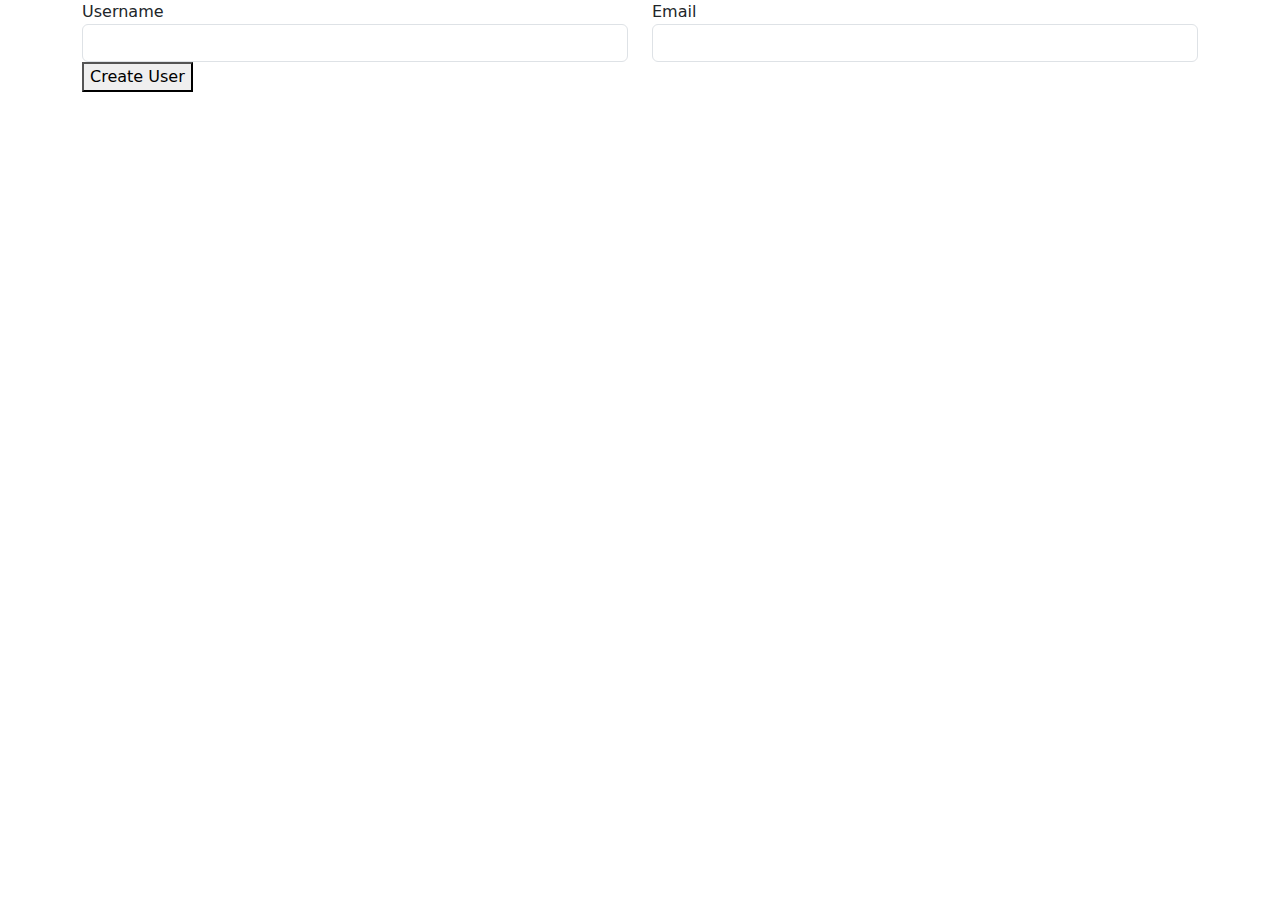
==== index.html @ 0a74b28a "add/delete product feature" ====
<!DOCTYPE html>
<html lang="en">

<head>
  <meta charset="UTF-8">
  <meta name="viewport" content="width=device-width, initial-scale=1.0">
  <title>Welcome!</title>
  <link href="https://cdn.jsdelivr.net/npm/bootstrap@5.3.3/dist/css/bootstrap.min.css" rel="stylesheet" integrity="sha384-QWTKZyjpPEjISv5WaRU9OFeRpok6YctnYmDr5pNlyT2bRjXh0JMhjY6hW+ALEwIH" crossorigin="anonymous">
</head>

<body>
  <main class="container">
    <form>
      <div class="row">
        <div class="col-md-6">
          <label for="username">Username</label>
          <input type="text" class="form-control" name="username" id="username">
        </div>
        <div class="col-md-6">
          <label for="email">Email</label>
          <input type="text" class="form-control" name="email" id="email">
        </div>
        <div class="col-md-3">
          <button type="button">Create User</button>
        </div>
      </div>
    </form>
  </main>
</body>

</html>
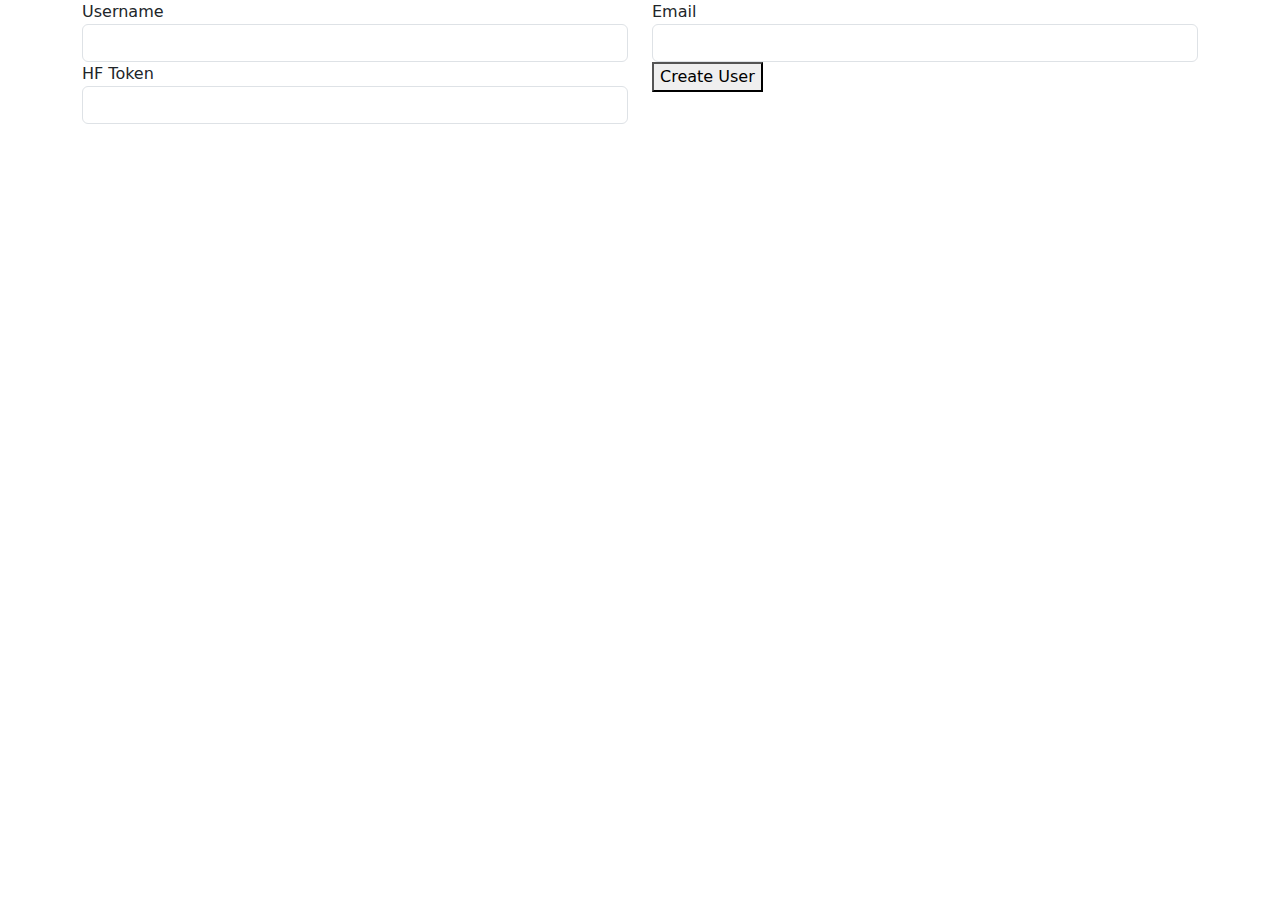
==== commit d30da774: "add token input for user BYO token" ====
--- a/index.html
+++ b/index.html
@@ -20,12 +20,16 @@
           <label for="email">Email</label>
           <input type="text" class="form-control" name="email" id="email">
         </div>
+        <div class="col-md-6">
+          <label for="token">HF Token</label>
+          <input type="text" class="form-control" name="email" id="token">
+        </div>
         <div class="col-md-3">
-          <button type="button">Create User</button>
+          <button type="button" id="saveUser">Create User</button>
         </div>
       </div>
     </form>
   </main>
 </body>
-
+<script src="script.js"></script>
 </html>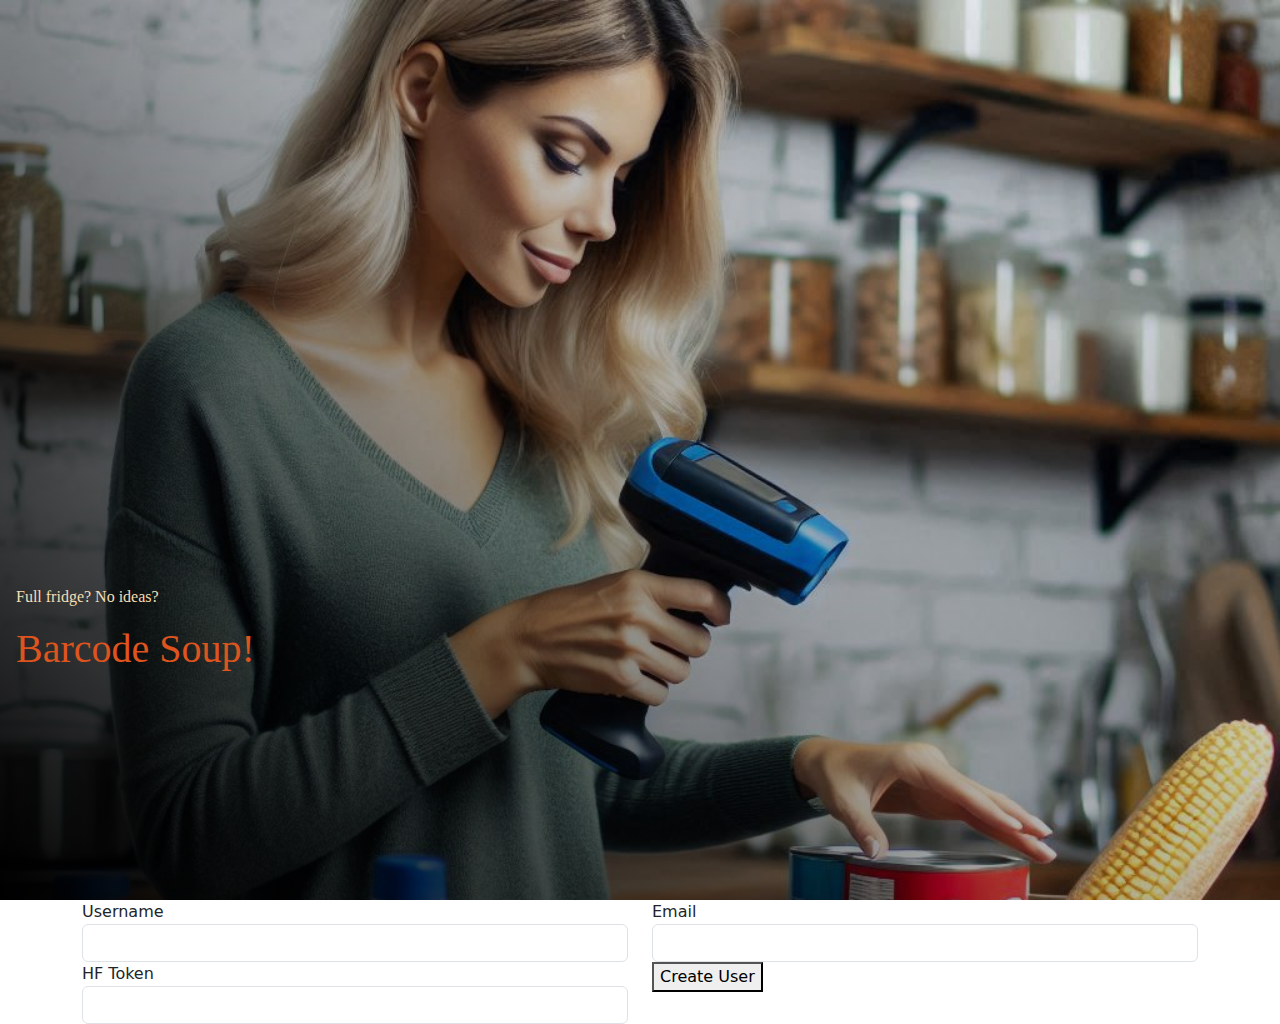
==== commit 536feb49: "add hero image" ====
--- a/index.html
+++ b/index.html
@@ -6,9 +6,16 @@
   <meta name="viewport" content="width=device-width, initial-scale=1.0">
   <title>Welcome!</title>
   <link href="https://cdn.jsdelivr.net/npm/bootstrap@5.3.3/dist/css/bootstrap.min.css" rel="stylesheet" integrity="sha384-QWTKZyjpPEjISv5WaRU9OFeRpok6YctnYmDr5pNlyT2bRjXh0JMhjY6hW+ALEwIH" crossorigin="anonymous">
+  <link rel="stylesheet" href="style.css">
 </head>
 
 <body>
+  <header class="hero">
+    <div class="hero-text-container">
+      <p>Full fridge? No ideas?</p>
+      <h1 class="hero-title">Barcode Soup!</h1>
+    </div>
+  </header>
   <main class="container">
     <form>
       <div class="row">
--- a/style.css
+++ b/style.css
@@ -0,0 +1,25 @@
+.hero-img {
+  width: 100%;
+  position: absolute;
+  top: 50px;
+}
+
+.hero-text-container {
+  position: absolute;
+  margin-left: 1em;
+  top: 65vh;
+  color: wheat;
+  font-family: 'Times New Roman', serif;
+}
+
+.hero-title {
+  color: #DE541E;
+}
+
+header.hero {
+  position: relative;
+  height: 100vh;
+  overflow-y: hidden;
+  background-image: linear-gradient(45deg, rgba(0, 0, 0, 1.00), rgba(0,0,0,0.3), rgba(0, 0, 0, 0.0)), url("./img/_a6262032-ce2d-499e-a7e8-efc752f5e3d2.jpeg");
+  background-size: cover;
+}
